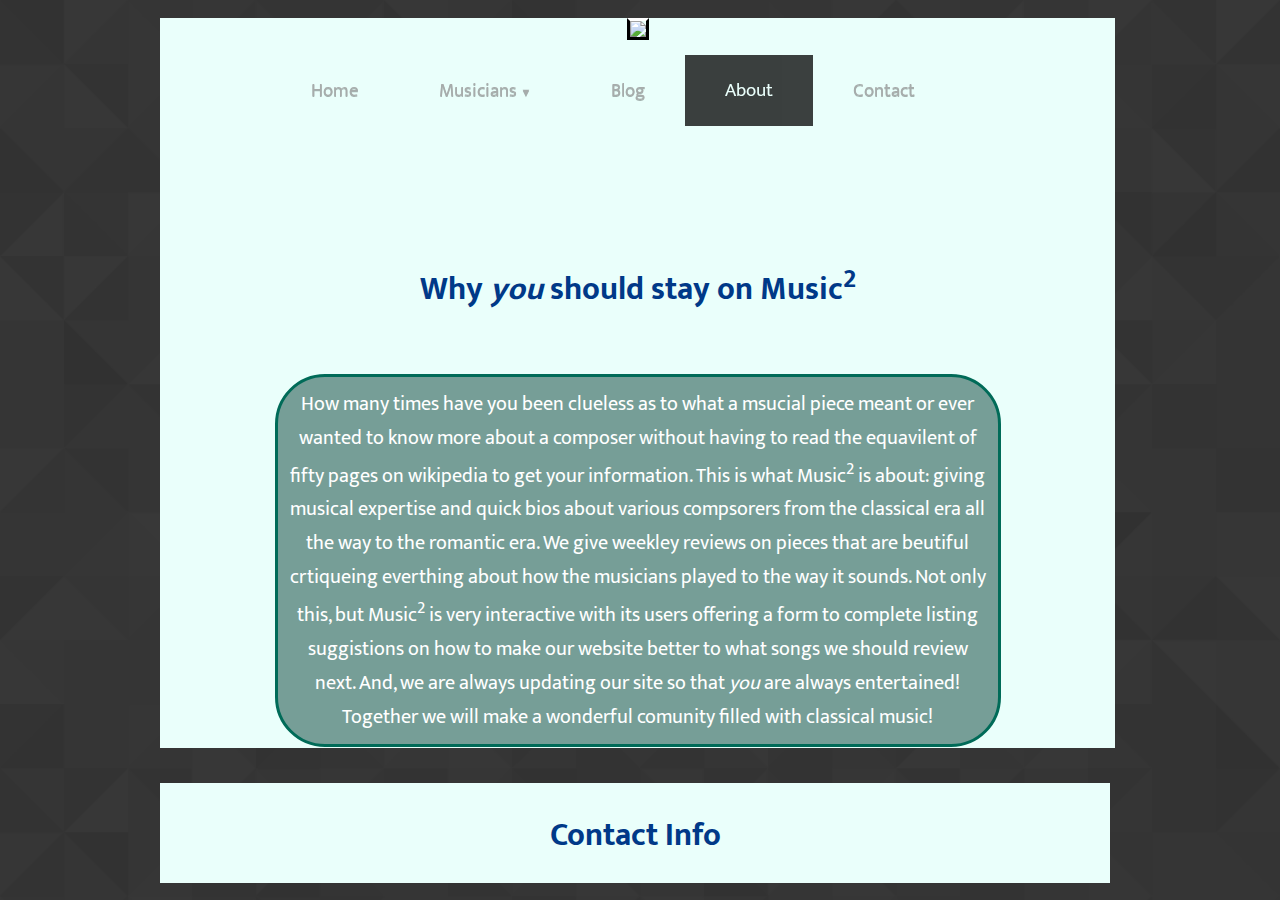
==== about.html @ ecceeefa "Homework 10" ====
<!DOCTYPE html>
<html>

<head>
  <meta charset="utf-8">
  <title>About Page</title>
  <link rel="stylesheet" href="index.css" type="text/css">
  <link rel="stylesheet" type="text/css" href="http://fonts.googleapis.com/css?family=Ek+Mukta">
</head>

<body>
  <div class="wrapper">
    <header>
      <center><img id="hiw" src="http://cdn.designrshub.com/wp-content/uploads/2012/02/03_piano_logo.png" width=150></center>
      <div class="menu-wrap">
        <nav class="menu">
          <ul class="clearfix">
            <li><a href="index.html">Home</a></li>
            <li>
              <a href="Musicians.html">Musicians <span class="arrow">&#9660;</span></a>

              <ul class="sub-menu">
                <li><a href="Musicians.html#Baroque">Baroque</a></li>
                <li><a href="Musicians.html#Classical">Classical</a></li>
                <li><a href="Musicians.html#Romantic">Romantic</a></li>

              </ul>
            </li>
            <li><a href="Blog.html">Blog</a></li>
            <li class="current-item"><a href="about.html">About</a></li>
            <li><a href="#footer">Contact</a></li>
          </ul>
        </nav>

      </div>
    </header>
    <section id="short">
      <br>
      
      <h1>Why <i>you</i> should stay on Music<sup>2</sup></h1>
      <br>
      <br>
      <p >How many times have you been clueless as to what a msucial piece meant or ever wanted to know more about a composer without having to read  the equavilent of fifty pages on wikipedia to get your information. This is what Music<sup>2</sup> is about: giving musical expertise and quick bios about various compsorers from the classical era all the way to the romantic era. We give weekley reviews on pieces that are beutiful crtiqueing everthing about how the musicians played to the way it sounds. Not only this, but Music<sup>2</sup> is very interactive with its users offering a form to complete listing suggistions on how to make our website better to what songs we should review next. And, we are always updating our site so that <i>you</i> are always entertained! Together we will make a wonderful comunity filled with classical music!  </p>
      
      <br>
      <br>
  
  <footer>
    <h2 id="contact">Contact Info</h2>
  </footer>
  </section>
  </div>
  
</body>

</html>
---- index.css ----
nav {
  color: rgb(255, 255, 255);
}

a:hover {
  color: blue;
  font-weight: normal;
}

nav {
  font-family: cursive;
  font-size: 30px;
  list-style-type: none;
}

nav li {
  float: left;
  display: block;
  margin: 5px;
}

h1 {
  text-align: center;
  color: black;
}

a {
  list-style-type: none;
}



nav {
  opacity: .75;
  font-family: cursive;
  font-size: 30px;
  color: black;
}

body {
  background:url(footer_lodyas.png);
  background-size: cover;
  background-repeat: repeat;
}

.Hello {
  color: white;
}

.why {
  text-align: left;
}

.h2 {
  text-align: center;
}

.wrapper {
  width: 960px;
  margin: 0 auto;
}

.header {
  float: left;
  background: white;
  margin: 10px 0 0 0;
  height: 200px;
  position: fixed;
  opacity: .75;
  width: 955.2px;
}

header {
  float: left;
  background: #EAFFFB;
  margin: 10px 0 0 0;
  height: 200px;
  width: 955.2px;
}

.main_content {
  float: left;
  background: white;
  margin: 120px 5px 10px 0;
  width: 620px;
  height: 630px;
}

section {
  float: left;
  background: #EAFFFB;
  width: 955.2px;
  height: 5230px;
  margin-bottom: 20px;
}

.sidebar {
  float: right;
  background: #EAFFFB;
  margin: 120px 5px 5px 6px;
  width: 324px;
  height: 630px;
}

footer {
  clear: both;
  float: left;
  background: #EAFFFB;
  width: 99.5%;
  height: 100px;
  margin-bottom: 10px;
  margin-top: 0px;
}

a,
u {
  text-decoration: none;
  color: rgb(120, 120, 120);
}

.search_form input {
  padding: 5px;
}

.sidebar-list {
  margin: 20px;
}

.sidebar-list li {
  list-style: none;
  margin: 10px 0 1px 10px;
  padding-bottom: 10px;
  border-bottom: 1px dotted black;
}

.sidebar-list li a {
  text-decoration: none;
  color: rgb(120, 120, 120);
  font-size: 30px;
}

.sidebar-list a:hover {
  color: blue;
  font-weight: 900;
}

.pianopic {
  width: 323px;
  height: 200px;
}

.music {
  float: none;
  width: 323px;
  margin: 0 0 0 150px;
  border-bottom-width: medium;
}

.music1 {
  margin: 0 6000px 0 0;
}

.Song {
  font-size: 30px;
  width: 620px;
  text-align: center;
}

.main_contentp3 {
  background: white;
  margin: 10px 5px 10px 0;
  width: 99.5%;
  height: 620px;
  overflow: scroll;
}

table {
  border-collapse: collapse;
}

table,
th,
td {
  border: 1px solid black;
}

tr:hover {
  background-color: rgb(192, 192, 192);
}

#home a {
  color: blue;
}

#Yello {
  width: 52%;
  margin: 0 auto;
}

.kl {
  text-align: center;
  width: 80%;
  margin: 0 auto;
}

.ms {
  float: none;
  float: right;
  margin: 0px 200px 0px 0px;
  width: .1px;
}

iframe {
  width: 300px;
  height: 170px;
}

.hi {
  border-bottom: 1px dotted black;
}

.clearfix:after {
  display: block;
  clear: both;
}
/*----- Menu Outline -----*/

.menu-wrap {
  width: 100%;
  box-shadow: 0px 1px 3px rgba(0, 0, 0, 0.2);
  background: black;
}

.menu {
  width: 80%;
  margin: 0px auto;
}

.menu li {
  margin: 0px;
  list-style: none;
  font-family: 'Ek Mukta';
}

.menu a {
  transition: all linear 0.15s;
  color: #919191;
}

.menu li:hover > a,
.menu .current-item > a {
  text-decoration: none;
  color:#EAFFFB ;
}

.menu .arrow {
  font-size: 11px;
  line-height: 0%;
}
/*----- Top Level -----*/

.menu > ul > li {
  float: left;
  display: block;
  position: relative;
  font-size: 19px;
}

.menu > ul > li > a {
  padding: 20px 40px;
  position: relative;
  bottom: 19px;
  right: 25px;
  display: inline-block;
  text-shadow: 0px 1px 0px rgba(0, 0, 0, 0.4);
}

.menu > ul > li:hover > a,
.menu > ul > .current-item > a {
  background: black;
}
/*----- Bottom Level -----*/

.menu li:hover .sub-menu {
  z-index: 1;
  opacity: 1;
}

.sub-menu {
  width: 77%;
  position: absolute;
  top: 40px;
  left: -25px;
  z-index: -1;
  opacity: 0;
  transition: opacity linear .35s;
  box-shadow: 0px 2px 3px rgba(0, 0, 0, 0.2);
  background: black;
}

.sub-menu li {
  display: block;
  font-size: 16px;
}

.sub-menu li a {
  padding: 10px 10px;
  display: block;
}

.sub-menu li a:hover,
.sub-menu .current-item a {
  background: black;
}

#hiw {
  border: 3px solid black;
  border-top: 3px solid white;
}

.hiww {
  border: black 10px solid;
  float: right;
}

p,
h1,
h2,
h3 {
  font-family: 'Ek Mukta';
}

article, section > p {
  background-color:rgb(118,158,151);
  border: 3px rgb(0,107,88) solid;
  width: 700px;
  padding: 10px;
  margin: 0 auto;
}

h3,
h2 {
  text-align: center;
}

article {
  width: 700px;
  margin: 0 auto;
}

table {
  text-align: center;
  width: 706px;
  margin: 0 auto;
}

h2 {
  font-size: 32px;
}

article > p, article > h3, section > p {
  font-size: px;
  color:white;
}

article{
  border-radius: 50px;
}
article > h3{
  font-size:25px;
}

 h1, h3, h2{
  color:#003988;
}
@media screen and (max-width: 300px) {
    body {
        width:100%;
    }
}

nav a:hover { cursor: progress; }

#e{
  width:80%;
  margin: 0 auto;
}

#short{
  float: left;
  background: #EAFFFB;
  width: 955.2px;
  height: 530px;
  margin-bottom: 20px;
}
section > p{
  font-size:20px;
   border-radius: 50px;
   text-align:center;
}

#j{
  float: left;
  background: #EAFFFB;
  width: 955.2px;
  height: 1430px;
  margin-bottom: 20px;
}

#sh{
  float: left;
  background: #EAFFFB;
  width: 955.2px;
  height: 530px;
  margin-bottom: 20px;
}
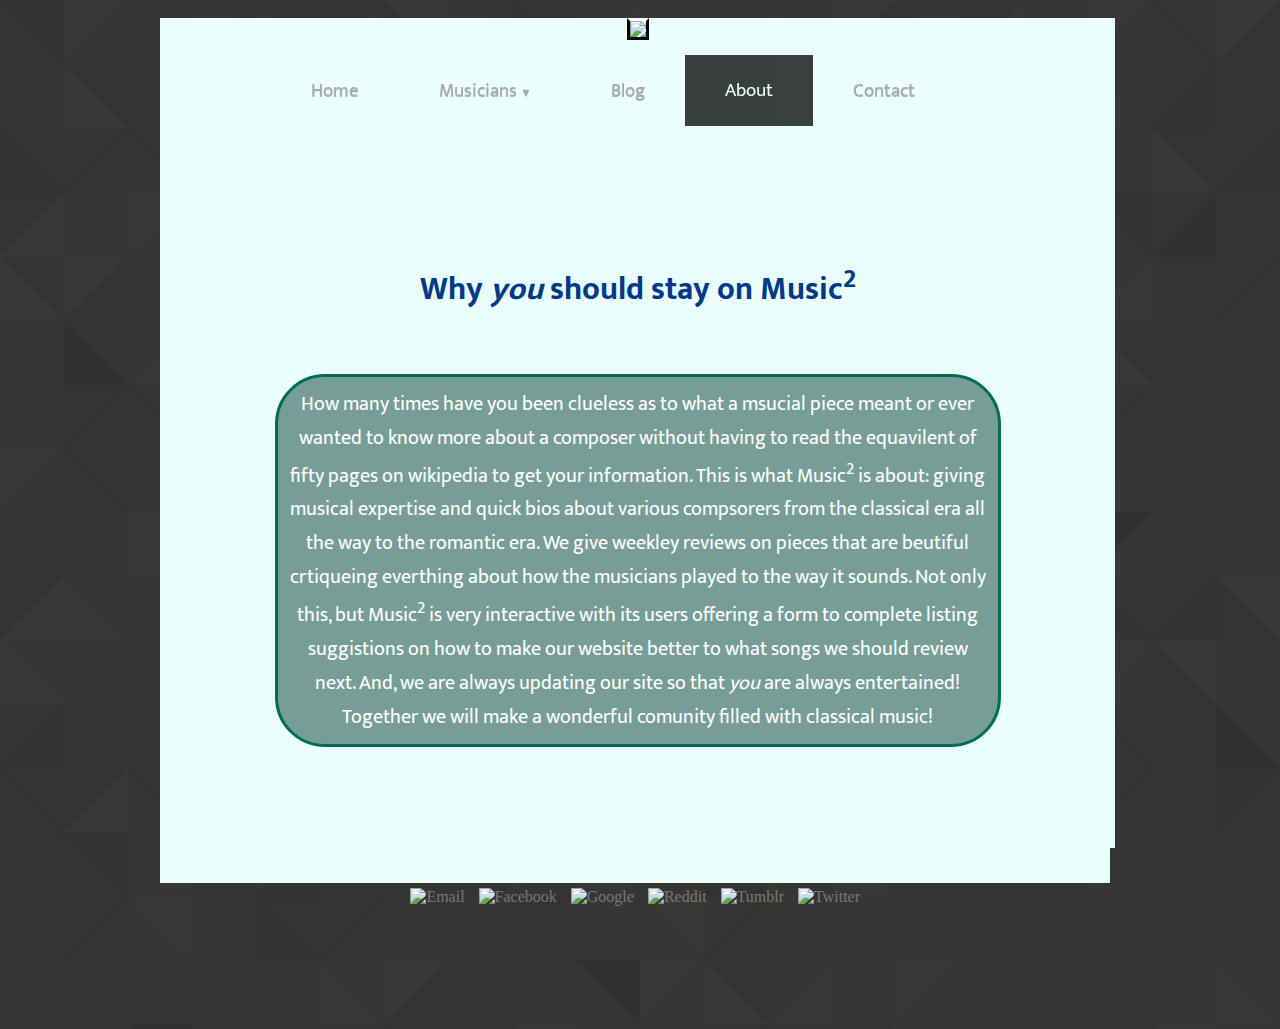
==== commit 718275dd: "homework 11" ====
--- a/about.html
+++ b/about.html
@@ -1,56 +1,121 @@
 <!DOCTYPE html>
 <html>
-
 <head>
   <meta charset="utf-8">
+
   <title>About Page</title>
-  <link rel="stylesheet" href="index.css" type="text/css">
-  <link rel="stylesheet" type="text/css" href="http://fonts.googleapis.com/css?family=Ek+Mukta">
+  <link href="index.css" rel="stylesheet" type="text/css">
+  <link href="http://fonts.googleapis.com/css?family=Ek+Mukta" rel="stylesheet"
+  type="text/css">
 </head>
 
 <body>
   <div class="wrapper">
     <header>
-      <center><img id="hiw" src="http://cdn.designrshub.com/wp-content/uploads/2012/02/03_piano_logo.png" width=150></center>
+      <img id="hiw" src=
+      "http://cdn.designrshub.com/wp-content/uploads/2012/02/03_piano_logo.png"
+      width="150"><br>
+
+
       <div class="menu-wrap">
         <nav class="menu">
           <ul class="clearfix">
-            <li><a href="index.html">Home</a></li>
             <li>
-              <a href="Musicians.html">Musicians <span class="arrow">&#9660;</span></a>
+              <a href="index.html">Home</a>
+            </li>
+
+
+            <li>
+              <a href="Musicians.html">Musicians <span class=
+              "arrow">&#9660;</span></a>
 
               <ul class="sub-menu">
-                <li><a href="Musicians.html#Baroque">Baroque</a></li>
-                <li><a href="Musicians.html#Classical">Classical</a></li>
-                <li><a href="Musicians.html#Romantic">Romantic</a></li>
+                <li>
+                  <a href="Musicians.html#Baroque">Baroque</a>
+                </li>
 
+
+                <li>
+                  <a href="Musicians.html#Classical">Classical</a>
+                </li>
+
+
+                <li>
+                  <a href="Musicians.html#Romantic">Romantic</a>
+                </li>
               </ul>
             </li>
-            <li><a href="Blog.html">Blog</a></li>
-            <li class="current-item"><a href="about.html">About</a></li>
-            <li><a href="#footer">Contact</a></li>
+
+
+            <li>
+              <a href="Blog.html">Blog</a>
+            </li>
+
+
+            <li class="current-item">
+              <a href="about.html">About</a>
+            </li>
+
+
+            <li>
+              <a href="form.html">Contact</a>
+            </li>
           </ul>
         </nav>
-
       </div>
     </header>
+
+
     <section id="short">
       <br>
-      
+
+
       <h1>Why <i>you</i> should stay on Music<sup>2</sup></h1>
       <br>
       <br>
-      <p >How many times have you been clueless as to what a msucial piece meant or ever wanted to know more about a composer without having to read  the equavilent of fifty pages on wikipedia to get your information. This is what Music<sup>2</sup> is about: giving musical expertise and quick bios about various compsorers from the classical era all the way to the romantic era. We give weekley reviews on pieces that are beutiful crtiqueing everthing about how the musicians played to the way it sounds. Not only this, but Music<sup>2</sup> is very interactive with its users offering a form to complete listing suggistions on how to make our website better to what songs we should review next. And, we are always updating our site so that <i>you</i> are always entertained! Together we will make a wonderful comunity filled with classical music!  </p>
-      
+
+
+      <p>How many times have you been clueless as to what a msucial piece meant
+      or ever wanted to know more about a composer without having to read the
+      equavilent of fifty pages on wikipedia to get your information. This is
+      what Music<sup>2</sup> is about: giving musical expertise and quick bios
+      about various compsorers from the classical era all the way to the
+      romantic era. We give weekley reviews on pieces that are beutiful
+      crtiqueing everthing about how the musicians played to the way it sounds.
+      Not only this, but Music<sup>2</sup> is very interactive with its users
+      offering a form to complete listing suggistions on how to make our
+      website better to what songs we should review next. And, we are always
+      updating our site so that <i>you</i> are always entertained! Together we
+      will make a wonderful comunity filled with classical music!</p>
       <br>
       <br>
-  
-  <footer>
-    <h2 id="contact">Contact Info</h2>
-  </footer>
-  </section>
+
+
+      <footer>
+        <div class="share-buttons">
+          <!-- Email -->
+          <a href=""><img alt="Email" src=
+          "https://simplesharebuttons.com/images/somacro/email.png"></a> 
+          <!-- Facebook -->
+           <a href="http://www.facebook.com" target="_blank"><img alt=
+          "Facebook" src=
+          "https://simplesharebuttons.com/images/somacro/facebook.png"></a> 
+          <!-- Google+ -->
+           <a href="https://plus.google.com" target="_blank"><img alt="Google"
+          src="https://simplesharebuttons.com/images/somacro/google.png"></a> 
+          <!-- Reddit -->
+           <a href="http://reddit.com" target="_blank"><img alt="Reddit" src=
+          "https://simplesharebuttons.com/images/somacro/reddit.png"></a> 
+          <!-- Tumblr-->
+           <a href="http://www.tumblr.com" target="_blank"><img alt="Tumblr"
+          src="https://simplesharebuttons.com/images/somacro/tumblr.png"></a> 
+          <!-- Twitter -->
+           <a href="https://twitter.com" target="_blank"><img alt="Twitter"
+          src="https://simplesharebuttons.com/images/somacro/twitter.png"></a>
+        </div>
+        <br>
+      </footer>
+    </section>
   </div>
-  
 </body>
-
 </html>--- a/index.css
+++ b/index.css
@@ -1,416 +1,455 @@
 nav {
-  color: rgb(255, 255, 255);
+  color:#fff
 }
 
 a:hover {
-  color: blue;
-  font-weight: normal;
+  color:blue;
+  font-weight:400
 }
 
 nav {
-  font-family: cursive;
-  font-size: 30px;
-  list-style-type: none;
+  font-family:cursive;
+  font-size:30px;
+  list-style-type:none
 }
 
 nav li {
-  float: left;
-  display: block;
-  margin: 5px;
+  float:left;
+  display:block;
+  margin:5px
 }
 
 h1 {
-  text-align: center;
-  color: black;
+  text-align:center;
+  color:#000
 }
 
 a {
-  list-style-type: none;
-}
-
-
+  list-style-type:none
+}
 
 nav {
-  opacity: .75;
-  font-family: cursive;
-  font-size: 30px;
-  color: black;
+  opacity:.75;
+  font-family:cursive;
+  font-size:30px;
+  color:#000
 }
 
 body {
   background:url(footer_lodyas.png);
-  background-size: cover;
-  background-repeat: repeat;
+  background-size:cover;
+  background-repeat:repeat
 }
 
 .Hello {
-  color: white;
+  color:#fff
 }
 
 .why {
-  text-align: left;
+  text-align:left
 }
 
 .h2 {
-  text-align: center;
+  text-align:center
 }
 
 .wrapper {
-  width: 960px;
-  margin: 0 auto;
+  width:960px;
+  margin:0 auto
 }
 
 .header {
-  float: left;
-  background: white;
-  margin: 10px 0 0 0;
-  height: 200px;
-  position: fixed;
-  opacity: .75;
-  width: 955.2px;
+  float:left;
+  background:#fff;
+  margin:10px 0 0;
+  height:200px;
+  position:fixed;
+  opacity:.75;
+  width:955.2px
 }
 
 header {
-  float: left;
-  background: #EAFFFB;
-  margin: 10px 0 0 0;
-  height: 200px;
-  width: 955.2px;
+  float:left;
+  background:#EAFFFB;
+  margin:10px 0 0;
+  height:200px;
+  width:955.2px
 }
 
 .main_content {
-  float: left;
-  background: white;
-  margin: 120px 5px 10px 0;
-  width: 620px;
-  height: 630px;
+  float:left;
+  background:#fff;
+  margin:120px 5px 10px 0;
+  width:620px;
+  height:630px
 }
 
 section {
-  float: left;
-  background: #EAFFFB;
-  width: 955.2px;
-  height: 5230px;
-  margin-bottom: 20px;
+  float:left;
+  background:#EAFFFB;
+  width:955.2px;
+  height:5230px;
+  margin-bottom:20px
 }
 
 .sidebar {
-  float: right;
-  background: #EAFFFB;
-  margin: 120px 5px 5px 6px;
-  width: 324px;
-  height: 630px;
+  float:right;
+  background:#EAFFFB;
+  margin:120px 5px 5px 6px;
+  width:324px;
+  height:630px
 }
 
 footer {
-  clear: both;
-  float: left;
-  background: #EAFFFB;
-  width: 99.5%;
-  height: 100px;
-  margin-bottom: 10px;
-  margin-top: 0px;
-}
-
-a,
-u {
-  text-decoration: none;
-  color: rgb(120, 120, 120);
+  clear:both;
+  float:left;
+  background:#EAFFFB;
+  width:99.5%;
+  height:100px;
+  margin-bottom:10px;
+  margin-top:0
+}
+
+a,u {
+  text-decoration:none;
+  color:#787878
 }
 
 .search_form input {
-  padding: 5px;
+  padding:5px
 }
 
 .sidebar-list {
-  margin: 20px;
+  margin:20px
 }
 
 .sidebar-list li {
-  list-style: none;
-  margin: 10px 0 1px 10px;
-  padding-bottom: 10px;
-  border-bottom: 1px dotted black;
+  list-style:none;
+  margin:10px 0 1px 10px;
+  padding-bottom:10px;
+  border-bottom:1px dotted #000
 }
 
 .sidebar-list li a {
-  text-decoration: none;
-  color: rgb(120, 120, 120);
-  font-size: 30px;
+  text-decoration:none;
+  color:#787878;
+  font-size:30px
 }
 
 .sidebar-list a:hover {
-  color: blue;
-  font-weight: 900;
+  color:blue;
+  font-weight:900
 }
 
 .pianopic {
-  width: 323px;
-  height: 200px;
+  width:323px;
+  height:200px
 }
 
 .music {
-  float: none;
-  width: 323px;
-  margin: 0 0 0 150px;
-  border-bottom-width: medium;
+  float:none;
+  width:323px;
+  margin:0 0 0 150px;
+  border-bottom-width:medium
 }
 
 .music1 {
-  margin: 0 6000px 0 0;
+  margin:0 6000px 0 0
 }
 
 .Song {
-  font-size: 30px;
-  width: 620px;
-  text-align: center;
+  font-size:30px;
+  width:620px;
+  text-align:center
 }
 
 .main_contentp3 {
-  background: white;
-  margin: 10px 5px 10px 0;
-  width: 99.5%;
-  height: 620px;
-  overflow: scroll;
+  background:#fff;
+  margin:10px 5px 10px 0;
+  width:99.5%;
+  height:620px;
+  overflow:scroll
 }
 
 table {
-  border-collapse: collapse;
-}
-
-table,
-th,
-td {
-  border: 1px solid black;
+  border-collapse:collapse
+}
+
+table,th,td {
+  border:1px solid #000
 }
 
 tr:hover {
-  background-color: rgb(192, 192, 192);
+  background-color:silver
 }
 
 #home a {
-  color: blue;
+  color:blue
 }
 
 #Yello {
-  width: 52%;
-  margin: 0 auto;
+  width:52%;
+  margin:0 auto
 }
 
 .kl {
-  text-align: center;
-  width: 80%;
-  margin: 0 auto;
+  text-align:center;
+  width:80%;
+  margin:0 auto
 }
 
 .ms {
-  float: none;
-  float: right;
-  margin: 0px 200px 0px 0px;
-  width: .1px;
+  float:none;
+  float:right;
+  margin:0 200px 0 0;
+  width:.1px
 }
 
 iframe {
-  width: 300px;
-  height: 170px;
+  width:300px;
+  height:170px
 }
 
 .hi {
-  border-bottom: 1px dotted black;
+  border-bottom:1px dotted #000
 }
 
 .clearfix:after {
-  display: block;
-  clear: both;
-}
+  display:block;
+  clear:both
+}
+
 /*----- Menu Outline -----*/
-
 .menu-wrap {
-  width: 100%;
-  box-shadow: 0px 1px 3px rgba(0, 0, 0, 0.2);
-  background: black;
+  width:100%;
+  box-shadow:0 1px 3px rgba(0,0,0,0.2);
+  background:#000
 }
 
 .menu {
-  width: 80%;
-  margin: 0px auto;
+  width:80%;
+  margin:0 auto
 }
 
 .menu li {
-  margin: 0px;
-  list-style: none;
-  font-family: 'Ek Mukta';
+  margin:0;
+  list-style:none;
+  font-family:'Ek Mukta'
 }
 
 .menu a {
-  transition: all linear 0.15s;
-  color: #919191;
-}
-
-.menu li:hover > a,
-.menu .current-item > a {
-  text-decoration: none;
-  color:#EAFFFB ;
+  transition:all linear .15s;
+  color:#919191
+}
+
+.menu li:hover > a,.menu .current-item > a {
+  text-decoration:none;
+  color:#EAFFFB
 }
 
 .menu .arrow {
-  font-size: 11px;
-  line-height: 0%;
-}
+  font-size:11px;
+  line-height:0
+}
+
 /*----- Top Level -----*/
-
 .menu > ul > li {
-  float: left;
-  display: block;
-  position: relative;
-  font-size: 19px;
+  float:left;
+  display:block;
+  position:relative;
+  font-size:19px
 }
 
 .menu > ul > li > a {
-  padding: 20px 40px;
-  position: relative;
-  bottom: 19px;
-  right: 25px;
-  display: inline-block;
-  text-shadow: 0px 1px 0px rgba(0, 0, 0, 0.4);
-}
-
-.menu > ul > li:hover > a,
-.menu > ul > .current-item > a {
-  background: black;
-}
+  padding:20px 40px;
+  position:relative;
+  bottom:19px;
+  right:25px;
+  display:inline-block;
+  text-shadow:0 1px 0 rgba(0,0,0,0.4)
+}
+
+.menu > ul > li:hover > a,.menu > ul > .current-item > a {
+  background:#000
+}
+
 /*----- Bottom Level -----*/
-
 .menu li:hover .sub-menu {
-  z-index: 1;
-  opacity: 1;
+  z-index:1;
+  opacity:1
 }
 
 .sub-menu {
-  width: 77%;
-  position: absolute;
-  top: 40px;
-  left: -25px;
-  z-index: -1;
-  opacity: 0;
-  transition: opacity linear .35s;
-  box-shadow: 0px 2px 3px rgba(0, 0, 0, 0.2);
-  background: black;
+  width:77%;
+  position:absolute;
+  top:40px;
+  left:-25px;
+  z-index:-1;
+  opacity:0;
+  transition:opacity linear .35s;
+  box-shadow:0 2px 3px rgba(0,0,0,0.2);
+  background:#000
 }
 
 .sub-menu li {
-  display: block;
-  font-size: 16px;
+  display:block;
+  font-size:16px
 }
 
 .sub-menu li a {
-  padding: 10px 10px;
-  display: block;
-}
-
-.sub-menu li a:hover,
-.sub-menu .current-item a {
-  background: black;
+  padding:10px;
+  display:block
+}
+
+.sub-menu li a:hover,.sub-menu .current-item a {
+  background:#000
 }
 
 #hiw {
-  border: 3px solid black;
-  border-top: 3px solid white;
+  border:3px solid #000;
+  border-top:3px solid #fff
 }
 
 .hiww {
-  border: black 10px solid;
-  float: right;
-}
-
-p,
-h1,
-h2,
-h3 {
-  font-family: 'Ek Mukta';
-}
-
-article, section > p {
-  background-color:rgb(118,158,151);
-  border: 3px rgb(0,107,88) solid;
-  width: 700px;
-  padding: 10px;
-  margin: 0 auto;
-}
-
-h3,
+  border:#000 10px solid;
+  float:right
+}
+
+p,h1,h2,h3,i {
+  font-family:'Ek Mukta'
+}
+
+article,section > p {
+  background-color:#769e97;
+  border:3px #006b58 solid;
+  width:700px;
+  padding:10px;
+  margin:0 auto
+}
+
+h3,h2 {
+  text-align:center
+}
+
+article {
+  width:700px;
+  margin:0 auto
+}
+
+table {
+  text-align:center;
+  width:706px;
+  margin:0 auto
+}
+
 h2 {
-  text-align: center;
+  font-size:32px
+}
+
+article > p,article > h3,section > p {
+  font-size:17px;
+  color:#fff
 }
 
 article {
-  width: 700px;
-  margin: 0 auto;
-}
-
-table {
-  text-align: center;
-  width: 706px;
-  margin: 0 auto;
-}
-
-h2 {
-  font-size: 32px;
-}
-
-article > p, article > h3, section > p {
-  font-size: px;
-  color:white;
-}
-
-article{
-  border-radius: 50px;
-}
-article > h3{
+  border-radius:50px
+}
+
+article > h3 {
+  font-size:25px
+}
+
+h1,h3,h2 {
+  color:#003988
+}
+
+@media screen and (max-width: 300px) {
+section {
+  width:100%
+}
+}
+
+nav a:hover {
+  cursor:progress
+}
+
+#e {
+  width:80%;
+  margin:0 auto
+}
+
+#short {
+  float:left;
+  background:#EAFFFB;
+  width:955.2px;
+  height:630px;
+  margin-bottom:20px
+}
+
+section > p {
+  font-size:20px;
+  border-radius:50px;
+  text-align:center
+}
+
+#j {
+  float:left;
+  background:#EAFFFB;
+  width:955.2px;
+  height:1430px;
+  margin-bottom:20px
+}
+
+#sh {
+  float:left;
+  background:#EAFFFB;
+  width:955.2px;
+  height:530px;
+  margin-bottom:20px
+}
+
+#hel {
   font-size:25px;
-}
-
- h1, h3, h2{
   color:#003988;
-}
-@media screen and (max-width: 300px) {
-    body {
-        width:100%;
-    }
-}
-
-nav a:hover { cursor: progress; }
-
-#e{
-  width:80%;
-  margin: 0 auto;
-}
-
-#short{
-  float: left;
-  background: #EAFFFB;
-  width: 955.2px;
-  height: 530px;
-  margin-bottom: 20px;
-}
-section > p{
-  font-size:20px;
-   border-radius: 50px;
-   text-align:center;
-}
-
-#j{
-  float: left;
-  background: #EAFFFB;
-  width: 955.2px;
-  height: 1430px;
-  margin-bottom: 20px;
-}
-
-#sh{
-  float: left;
-  background: #EAFFFB;
-  width: 955.2px;
-  height: 530px;
-  margin-bottom: 20px;
+  margin:0 0 0 100px
+}
+
+#blog-post {
+  font-size:16px;
+  color:#fff
+}
+
+.share-buttons img {
+  width:35px;
+  padding:5px;
+  margin:100px 0;
+  display:inline
+}
+
+#yolo {
+  display:block
+}
+
+#he {
+  font-size:35px
+}
+
+#ka {
+  float:left;
+  background:#EAFFFB;
+  width:955.2px;
+  height:980px;
+  margin-bottom:20px
+}
+
+#a {
+  font-size:20px
+}
+
+#im {
+  font-size:15px;
+}
+
+*{
+  text-align:center;
 }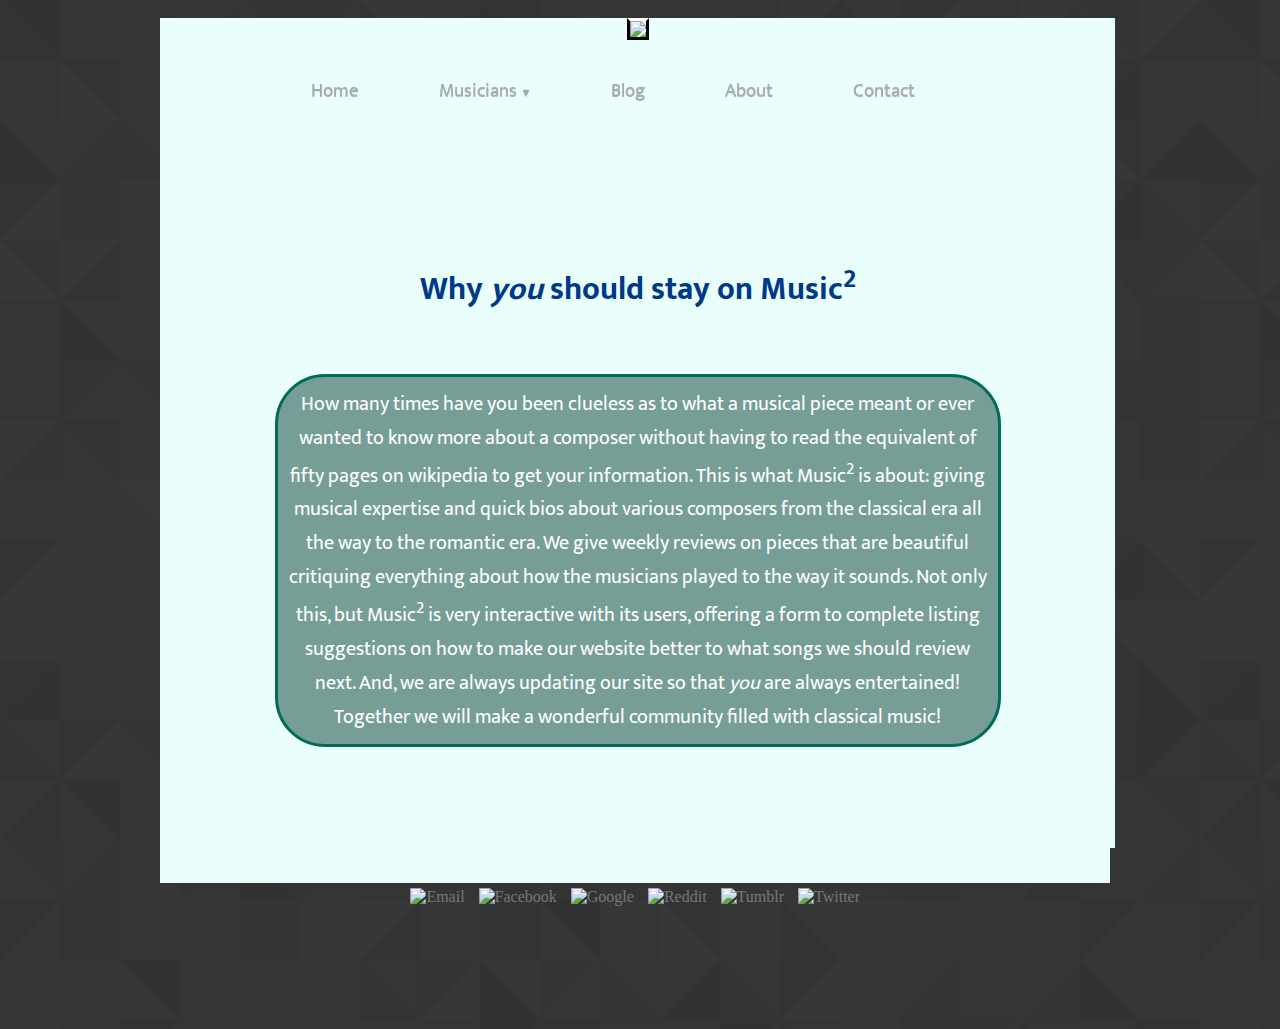
==== commit 631a3805: "hello" ====
--- a/about.html
+++ b/about.html
@@ -3,10 +3,13 @@
 <head>
   <meta charset="utf-8">
 
-  <title>About Page</title>
-  <link href="index.css" rel="stylesheet" type="text/css">
+  <title>Music - About Page</title>
+  <link href="css-sheets/index.css" rel="stylesheet" type="text/css">
   <link href="http://fonts.googleapis.com/css?family=Ek+Mukta" rel="stylesheet"
   type="text/css">
+   <link href=
+  "http://coolchaser-static.coolchaser.com/images/themes/t/12315-i19.tinypic.com-71vonkj.gif"
+  rel="icon" sizes="16x16" type="image/gif">
 </head>
 
 <body>
@@ -26,40 +29,40 @@
 
 
             <li>
-              <a href="Musicians.html">Musicians <span class=
-              "arrow">&#9660;</span></a>
-
-              <ul class="sub-menu">
-                <li>
-                  <a href="Musicians.html#Baroque">Baroque</a>
-                </li>
-
-
-                <li>
-                  <a href="Musicians.html#Classical">Classical</a>
-                </li>
-
-
-                <li>
-                  <a href="Musicians.html#Romantic">Romantic</a>
-                </li>
-              </ul>
-            </li>
-
-
-            <li>
-              <a href="Blog.html">Blog</a>
-            </li>
-
-
-            <li class="current-item">
-              <a href="about.html">About</a>
-            </li>
-
-
-            <li>
-              <a href="form.html">Contact</a>
-            </li>
+                <a href="musicians.html">Musicians <span class=
+                "arrow">&#9660;</span></a>
+  
+                <ul class="sub-menu">
+                  <li>
+                    <a href="musicians.html#Baroque">Baroque</a>
+                  </li>
+  
+  
+                  <li>
+                    <a href="musicians.html#Classical">Classical</a>
+                  </li>
+  
+  
+                  <li>
+                    <a href="musicians.html#Romantic">Romantic</a>
+                  </li>
+                </ul>
+              </li>
+  
+  
+              <li>
+                <a href="blog.html">Blog</a>
+              </li>
+  
+  
+              <li>
+                <a href="about.html">About</a>
+              </li>
+  
+  
+              <li>
+                <a href="contact.html">Contact</a>
+              </li>
           </ul>
         </nav>
       </div>
@@ -75,18 +78,7 @@
       <br>
 
 
-      <p>How many times have you been clueless as to what a msucial piece meant
-      or ever wanted to know more about a composer without having to read the
-      equavilent of fifty pages on wikipedia to get your information. This is
-      what Music<sup>2</sup> is about: giving musical expertise and quick bios
-      about various compsorers from the classical era all the way to the
-      romantic era. We give weekley reviews on pieces that are beutiful
-      crtiqueing everthing about how the musicians played to the way it sounds.
-      Not only this, but Music<sup>2</sup> is very interactive with its users
-      offering a form to complete listing suggistions on how to make our
-      website better to what songs we should review next. And, we are always
-      updating our site so that <i>you</i> are always entertained! Together we
-      will make a wonderful comunity filled with classical music!</p>
+      <p>How many times have you been clueless as to what a musical piece meant or ever wanted to know more about a composer without having to read the equivalent of fifty pages on wikipedia to get your information. This is what Music<sup>2</sup> is about: giving musical expertise and quick bios about various composers from the classical era all the way to the romantic era. We give weekly reviews on pieces that are beautiful critiquing everything about how the musicians played to the way it sounds. Not only this, but Music<sup>2</sup> is very interactive with its users, offering a form to complete listing suggestions on how to make our website better to what songs we should review next. And, we are always updating our site so that <i>you</i> are always entertained! Together we will make a wonderful community filled with classical music!</p>
       <br>
       <br>
 
--- a/css-sheets/index.css
+++ b/css-sheets/index.css
@@ -0,0 +1,484 @@
+nav {
+  color:#fff
+}
+
+a:hover {
+  color:blue;
+  font-weight:400
+}
+
+nav {
+  font-family:cursive;
+  font-size:30px;
+  list-style-type:none
+}
+
+nav li {
+  float:left;
+  display:block;
+  margin:5px
+}
+
+h1 {
+  text-align:center;
+  color:#000
+}
+
+a {
+  list-style-type:none
+}
+
+nav {
+  opacity:.75;
+  font-family:cursive;
+  font-size:30px;
+  color:#000
+}
+
+body {
+  background:url(../images/footer_lodyas.png);
+  
+  background-repeat:repeat;
+}
+
+.Hello {
+  color:#fff
+}
+
+.why {
+  text-align:left
+}
+
+.h2 {
+  text-align:center
+}
+
+.wrapper {
+  width:960px;
+  margin:0 auto
+}
+
+.header {
+  float:left;
+  background:#fff;
+  margin:10px 0 0;
+  height:200px;
+  position:fixed;
+  opacity:.75;
+  width:955.2px
+}
+
+header {
+  float:left;
+  background:#EAFFFB;
+  margin:10px 0 0;
+  height:200px;
+  width:955.2px
+}
+
+.main_content {
+  float:left;
+  background:#fff;
+  margin:120px 5px 10px 0;
+  width:620px;
+  height:630px
+}
+
+section {
+  float:left;
+  background:#EAFFFB;
+  width:955.2px;
+  height: 8230px;
+  margin-bottom:0px
+}
+
+.sidebar {
+  float:right;
+  background:#EAFFFB;
+  margin:120px 5px 5px 6px;
+  width:324px;
+  height:630px
+}
+
+footer {
+  clear:both;
+  float:left;
+  background:#EAFFFB;
+  width:99.5%;
+  height:100px;
+  margin-bottom:10px;
+  margin-top:0
+}
+
+a,u {
+  text-decoration:none;
+  color:#787878
+}
+
+.search_form input {
+  padding:5px
+}
+
+.sidebar-list {
+  margin:20px
+}
+
+.sidebar-list li {
+  list-style:none;
+  margin:10px 0 1px 10px;
+  padding-bottom:10px;
+  border-bottom:1px dotted #000
+}
+
+.sidebar-list li a {
+  text-decoration:none;
+  color:#787878;
+  font-size:30px
+}
+
+.sidebar-list a:hover {
+  color:blue;
+  font-weight:900
+}
+
+.pianopic {
+  width:323px;
+  height:200px
+}
+
+.music {
+  float:none;
+  width:323px;
+  margin:0 0 0 150px;
+  border-bottom-width:medium
+}
+
+.music1 {
+  margin:0 6000px 0 0
+}
+
+.Song {
+  font-size:30px;
+  width:620px;
+  text-align:center
+}
+
+.main_contentp3 {
+  background:#fff;
+  margin:10px 5px 10px 0;
+  width:99.5%;
+  height:620px;
+  overflow:scroll
+}
+
+table {
+  border-collapse:collapse
+}
+
+table,th,td {
+  border:1px solid #000
+}
+
+tr:hover {
+  background-color:silver
+}
+
+#home a {
+  color:blue
+}
+
+#Yello {
+  width:52%;
+  margin:0 auto
+}
+
+.kl {
+  text-align:center;
+  width:80%;
+  margin:0 auto
+}
+
+.ms {
+  float:none;
+  float:right;
+  margin:0 200px 0 0;
+  width:.1px
+}
+
+iframe {
+  width:300px;
+  height:170px
+}
+
+.hi {
+  border-bottom:1px dotted #000
+}
+
+.clearfix:after {
+  display:block;
+  clear:both
+}
+
+/*----- Menu Outline -----*/
+.menu-wrap {
+  width:100%;
+  box-shadow:0 1px 3px rgba(0,0,0,0.2);
+  background:#000
+}
+
+.menu {
+  width:80%;
+  margin:0 auto
+  
+}
+
+
+
+.menu li {
+  margin:0;
+  list-style:none;
+  font-family:'Ek Mukta'
+}
+
+.menu a {
+  transition:all linear .15s;
+  color:#919191
+}
+
+.menu li:hover > a,.menu .current-item > a {
+  text-decoration:none;
+  color:#EAFFFB
+}
+
+.menu .arrow {
+  font-size:11px;
+  line-height:0
+}
+
+/*----- Top Level -----*/
+.menu > ul > li {
+  float:left;
+  display:block;
+  position:relative;
+  font-size:19px
+  
+}
+
+.menu > ul > li > a {
+  padding:20px 40px;
+  position:relative;
+  bottom:19px;
+  right:25px;
+  display:inline-block;
+  text-shadow:0 1px 0 rgba(0,0,0,0.4)
+}
+
+.menu > ul > li:hover > a,.menu > ul > .current-item > a {
+  background:#000
+}
+
+/*----- Bottom Level -----*/
+.menu li:hover .sub-menu {
+  z-index:1;
+  opacity:1
+}
+
+.sub-menu {
+  width:77%;
+  position:absolute;
+  top:40px;
+  left:-25px;
+  z-index:-1;
+  opacity:0;
+  transition:opacity linear .35s;
+  box-shadow:0 2px 3px rgba(0,0,0,0.2);
+  background:#000
+}
+
+.sub-menu li {
+  display:block;
+  font-size:16px
+}
+
+.sub-menu li a {
+  padding:10px;
+  display:block
+}
+
+.sub-menu li a:hover,.sub-menu .current-item a {
+  background:#000
+}
+
+#hiw {
+  border:3px solid #000;
+  border-top:3px solid #fff
+}
+
+.hiww {
+  border:#000 10px solid;
+  float:right
+}
+
+p,h1,h2,h3,i {
+  font-family:'Ek Mukta'
+}
+
+article, section > p {
+  background-color:#769e97;
+  border:3px #006b58 solid;
+  width:700px;
+  padding:10px;
+  margin:0 auto;
+}
+
+h3,h2 {
+  text-align:center
+}
+
+article {
+  width:700px;
+  margin:0 auto
+}
+
+table {
+  text-align:center;
+  width:706px;
+  margin:0 auto
+}
+
+h2 {
+  font-size:32px
+}
+
+article > p,article > h3,section > p {
+  font-size:17px;
+  color:#fff
+}
+
+article {
+  border-radius:50px
+}
+
+article > h3 {
+  font-size:25px
+}
+
+h1,h3,h2 {
+  color:#003988
+}
+
+@media screen and (max-width: 780px) {
+  section, nav, footer, header{
+    width: 100%;
+    
+    
+  }
+}
+
+
+nav a:hover {
+  cursor: url(images/http://images.clipartpanda.com/music-note-transparent-background-RTAR6agTL.png), auto;
+}
+
+#e {
+  width:80%;
+  margin:0 auto
+}
+
+#short {
+  float:left;
+  background:#EAFFFB;
+  width:955.2px;
+  height:630px;
+  margin-bottom:20px
+}
+
+section > p {
+  font-size:20px;
+  border-radius:50px;
+  text-align:center;
+}
+
+#j {
+  float:left;
+  background:#EAFFFB;
+  width:955.2px;
+  height: 1370px;
+  margin-bottom:20px
+}
+
+#sh {
+  float:left;
+  background:#EAFFFB;
+  width:955.2px;
+  height:480px;
+  margin-bottom:20px
+}
+
+
+#blog-post {
+  font-size:16px;
+  color:#fff
+}
+
+.share-buttons img {
+  width:35px;
+  padding:5px;
+  margin:100px 0;
+  display:inline
+}
+
+#he {
+  font-size:35px
+}
+
+#ka {
+  float:left;
+  background:#EAFFFB;
+  width:955.2px;
+  height:1080px;
+  margin-bottom:20px
+}
+
+#a {
+  font-size:20px
+}
+
+#im {
+  font-size:15px;
+}
+
+*{
+  text-align:center;
+}
+
+div > iframe {
+  background-color:#769e97;
+  border:3px #006b58 solid;
+  padding:10px;
+  margin:0 auto;
+  border-radius:50px;
+}
+
+#hel {
+  font-size:25px;
+  color:#003988
+}
+
+#im{
+  line-height:20px;
+  font-size: 18px;
+}
+
+#a{
+  font-size:25px;
+}
+
+p{
+  clear:left;
+}
+
+h3 > span{
+  color: red;
+}
+
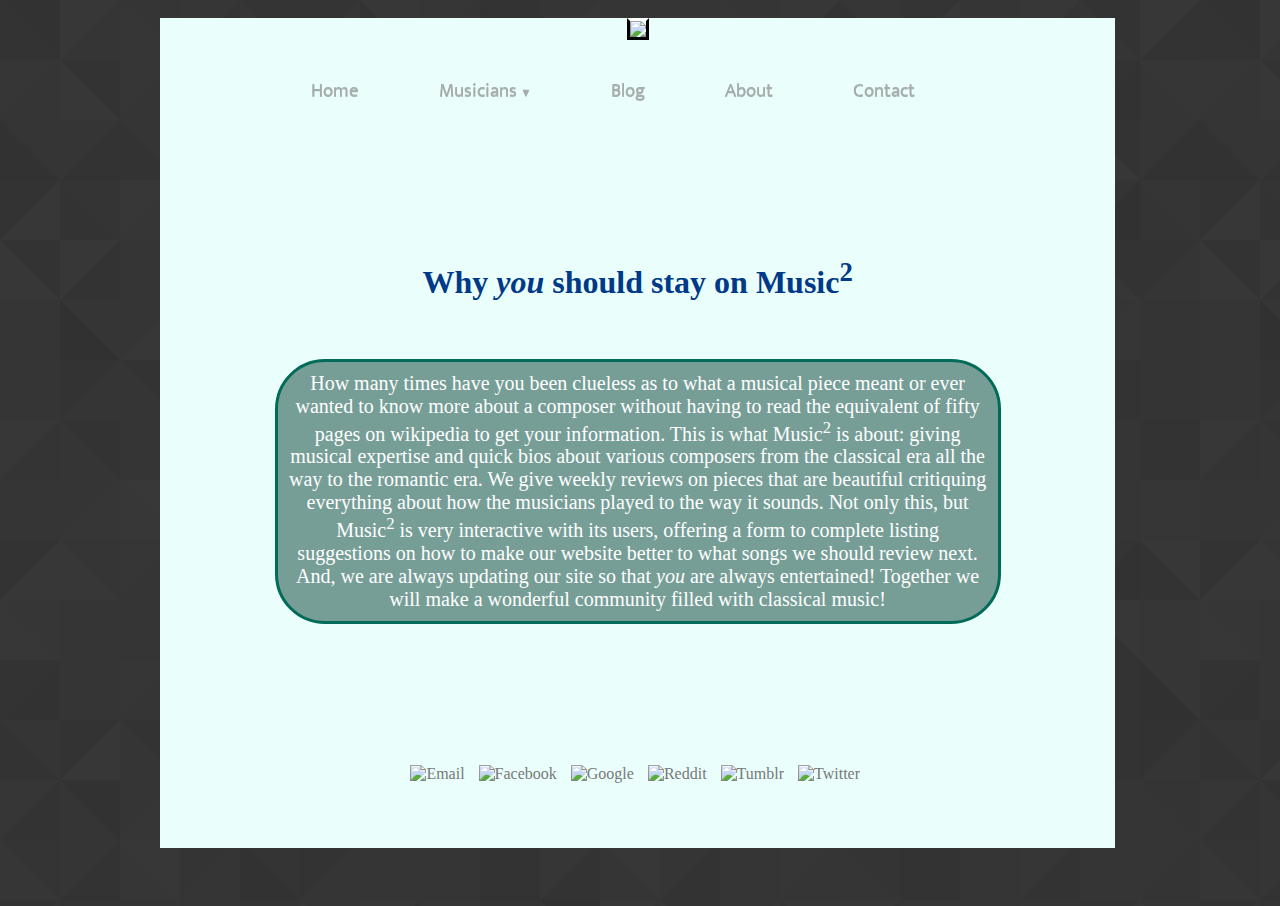
==== commit 46c342d1: "Homework" ====
--- a/about.html
+++ b/about.html
@@ -1,34 +1,35 @@
 <!DOCTYPE html>
 <html>
-<head>
-  <meta charset="utf-8">
-
-  <title>Music - About Page</title>
-  <link href="css-sheets/index.css" rel="stylesheet" type="text/css">
-  <link href="http://fonts.googleapis.com/css?family=Ek+Mukta" rel="stylesheet"
-  type="text/css">
-   <link href=
-  "http://coolchaser-static.coolchaser.com/images/themes/t/12315-i19.tinypic.com-71vonkj.gif"
-  rel="icon" sizes="16x16" type="image/gif">
-</head>
-
-<body>
-  <div class="wrapper">
-    <header>
-      <img id="hiw" src=
-      "http://cdn.designrshub.com/wp-content/uploads/2012/02/03_piano_logo.png"
-      width="150"><br>
-
-
-      <div class="menu-wrap">
-        <nav class="menu">
-          <ul class="clearfix">
-            <li>
-              <a href="index.html">Home</a>
-            </li>
-
-
-            <li>
+  <head>
+    <meta charset="utf-8">
+  
+    <title>Music - About Page</title>
+    <link href="css-sheets/index.css" rel="stylesheet" type="text/css">
+    <link href="http://fonts.googleapis.com/css?family=Ek+Mukta" rel="stylesheet"
+    type="text/css">
+    <link href=
+    "http://coolchaser-static.coolchaser.com/images/themes/t/12315-i19.tinypic.com-71vonkj.gif"
+    rel="icon" sizes="16x16" type="image/gif">
+    <script src="javascript/script.js"></script>
+  </head>
+  
+  <body>
+    <div class="wrapper">
+      <header>
+        <img id="hiw" src=
+        "http://cdn.designrshub.com/wp-content/uploads/2012/02/03_piano_logo.png"
+        width="150"><br>
+  
+  
+        <div class="menu-wrap">
+          <nav class="menu">
+            <ul class="clearfix">
+              <li>
+                <a href="index.html">Home</a>
+              </li>
+  
+  
+              <li>
                 <a href="musicians.html">Musicians <span class=
                 "arrow">&#9660;</span></a>
   
@@ -63,51 +64,62 @@
               <li>
                 <a href="contact.html">Contact</a>
               </li>
-          </ul>
-        </nav>
-      </div>
-    </header>
-
-
-    <section id="short">
-      <br>
-
-
-      <h1>Why <i>you</i> should stay on Music<sup>2</sup></h1>
-      <br>
-      <br>
-
-
-      <p>How many times have you been clueless as to what a musical piece meant or ever wanted to know more about a composer without having to read the equivalent of fifty pages on wikipedia to get your information. This is what Music<sup>2</sup> is about: giving musical expertise and quick bios about various composers from the classical era all the way to the romantic era. We give weekly reviews on pieces that are beautiful critiquing everything about how the musicians played to the way it sounds. Not only this, but Music<sup>2</sup> is very interactive with its users, offering a form to complete listing suggestions on how to make our website better to what songs we should review next. And, we are always updating our site so that <i>you</i> are always entertained! Together we will make a wonderful community filled with classical music!</p>
-      <br>
-      <br>
-
-
-      <footer>
-        <div class="share-buttons">
-          <!-- Email -->
-          <a href=""><img alt="Email" src=
-          "https://simplesharebuttons.com/images/somacro/email.png"></a> 
-          <!-- Facebook -->
-           <a href="http://www.facebook.com" target="_blank"><img alt=
-          "Facebook" src=
-          "https://simplesharebuttons.com/images/somacro/facebook.png"></a> 
-          <!-- Google+ -->
-           <a href="https://plus.google.com" target="_blank"><img alt="Google"
-          src="https://simplesharebuttons.com/images/somacro/google.png"></a> 
-          <!-- Reddit -->
-           <a href="http://reddit.com" target="_blank"><img alt="Reddit" src=
-          "https://simplesharebuttons.com/images/somacro/reddit.png"></a> 
-          <!-- Tumblr-->
-           <a href="http://www.tumblr.com" target="_blank"><img alt="Tumblr"
-          src="https://simplesharebuttons.com/images/somacro/tumblr.png"></a> 
-          <!-- Twitter -->
-           <a href="https://twitter.com" target="_blank"><img alt="Twitter"
-          src="https://simplesharebuttons.com/images/somacro/twitter.png"></a>
+            </ul>
+          </nav>
         </div>
+      </header>
+  
+  
+      <section id="short">
         <br>
-      </footer>
-    </section>
-  </div>
-</body>
+  
+  
+        <h1>Why <i>you</i> should stay on Music<sup>2</sup></h1>
+        <br>
+        <br>
+  
+  
+        <p>How many times have you been clueless as to what a musical piece meant
+        or ever wanted to know more about a composer without having to read the
+        equivalent of fifty pages on wikipedia to get your information. This is
+        what Music<sup>2</sup> is about: giving musical expertise and quick bios
+        about various composers from the classical era all the way to the
+        romantic era. We give weekly reviews on pieces that are beautiful
+        critiquing everything about how the musicians played to the way it
+        sounds. Not only this, but Music<sup>2</sup> is very interactive with its
+        users, offering a form to complete listing suggestions on how to make our
+        website better to what songs we should review next. And, we are always
+        updating our site so that <i>you</i> are always entertained! Together we
+        will make a wonderful community filled with classical music!</p>
+        <br>
+        <br>
+  
+  
+        <footer>
+          <div class="share-buttons">
+            <!-- Email -->
+            <a href=""><img alt="Email" src=
+            "https://simplesharebuttons.com/images/somacro/email.png"></a> 
+            <!-- Facebook -->
+             <a href="http://www.facebook.com" target="_blank"><img alt=
+            "Facebook" src=
+            "https://simplesharebuttons.com/images/somacro/facebook.png"></a> 
+            <!-- Google+ -->
+             <a href="https://plus.google.com" target="_blank"><img alt="Google"
+            src="https://simplesharebuttons.com/images/somacro/google.png"></a> 
+            <!-- Reddit -->
+             <a href="http://reddit.com" target="_blank"><img alt="Reddit" src=
+            "https://simplesharebuttons.com/images/somacro/reddit.png"></a> 
+            <!-- Tumblr-->
+             <a href="http://www.tumblr.com" target="_blank"><img alt="Tumblr"
+            src="https://simplesharebuttons.com/images/somacro/tumblr.png"></a> 
+            <!-- Twitter -->
+             <a href="https://twitter.com" target="_blank"><img alt="Twitter"
+            src="https://simplesharebuttons.com/images/somacro/twitter.png"></a>
+          </div>
+          <br>
+        </footer>
+      </section>
+    </div>
+  </body>
 </html>--- a/css-sheets/index.css
+++ b/css-sheets/index.css
@@ -37,8 +37,7 @@
 
 body {
   background:url(../images/footer_lodyas.png);
-  
-  background-repeat:repeat;
+  background-repeat:repeat
 }
 
 .Hello {
@@ -88,8 +87,8 @@
   float:left;
   background:#EAFFFB;
   width:955.2px;
-  height: 8230px;
-  margin-bottom:0px
+  height:8230px;
+  margin-bottom:0
 }
 
 .sidebar {
@@ -229,10 +228,7 @@
 .menu {
   width:80%;
   margin:0 auto
-  
-}
-
-
+}
 
 .menu li {
   margin:0;
@@ -261,7 +257,6 @@
   display:block;
   position:relative;
   font-size:19px
-  
 }
 
 .menu > ul > li > a {
@@ -319,16 +314,12 @@
   float:right
 }
 
-p,h1,h2,h3,i {
-  font-family:'Ek Mukta'
-}
-
-article, section > p {
+article,section > p {
   background-color:#769e97;
   border:3px #006b58 solid;
   width:700px;
   padding:10px;
-  margin:0 auto;
+  margin:0 auto
 }
 
 h3,h2 {
@@ -368,16 +359,13 @@
 }
 
 @media screen and (max-width: 780px) {
-  section, nav, footer, header{
-    width: 100%;
-    
-    
-  }
-}
-
+section,nav,footer,header {
+  width:100%
+}
+}
 
 nav a:hover {
-  cursor: url(images/http://images.clipartpanda.com/music-note-transparent-background-RTAR6agTL.png), auto;
+  cursor:url(images/http://images.clipartpanda.com/music-note-transparent-background-RTAR6agTL.png),auto
 }
 
 #e {
@@ -396,14 +384,14 @@
 section > p {
   font-size:20px;
   border-radius:50px;
-  text-align:center;
+  text-align:center
 }
 
 #j {
   float:left;
   background:#EAFFFB;
   width:955.2px;
-  height: 1370px;
+  height:1370px;
   margin-bottom:20px
 }
 
@@ -414,7 +402,6 @@
   height:480px;
   margin-bottom:20px
 }
-
 
 #blog-post {
   font-size:16px;
@@ -445,19 +432,16 @@
 }
 
 #im {
-  font-size:15px;
-}
-
-*{
-  text-align:center;
-}
+  font-size:15px
+}
+
 
 div > iframe {
   background-color:#769e97;
   border:3px #006b58 solid;
   padding:10px;
   margin:0 auto;
-  border-radius:50px;
+  border-radius:50px
 }
 
 #hel {
@@ -465,20 +449,26 @@
   color:#003988
 }
 
-#im{
+#im {
   line-height:20px;
-  font-size: 18px;
-}
-
-#a{
-  font-size:25px;
-}
-
-p{
-  clear:left;
-}
-
-h3 > span{
-  color: red;
-}
-
+  font-size:18px
+}
+
+#a {
+  font-size:25px
+}
+
+p {
+  clear:left
+
+}
+
+#je{
+  color:red;
+  width:70%;
+  margin: 0 auto;
+}
+
+*{
+  text-align: center;
+}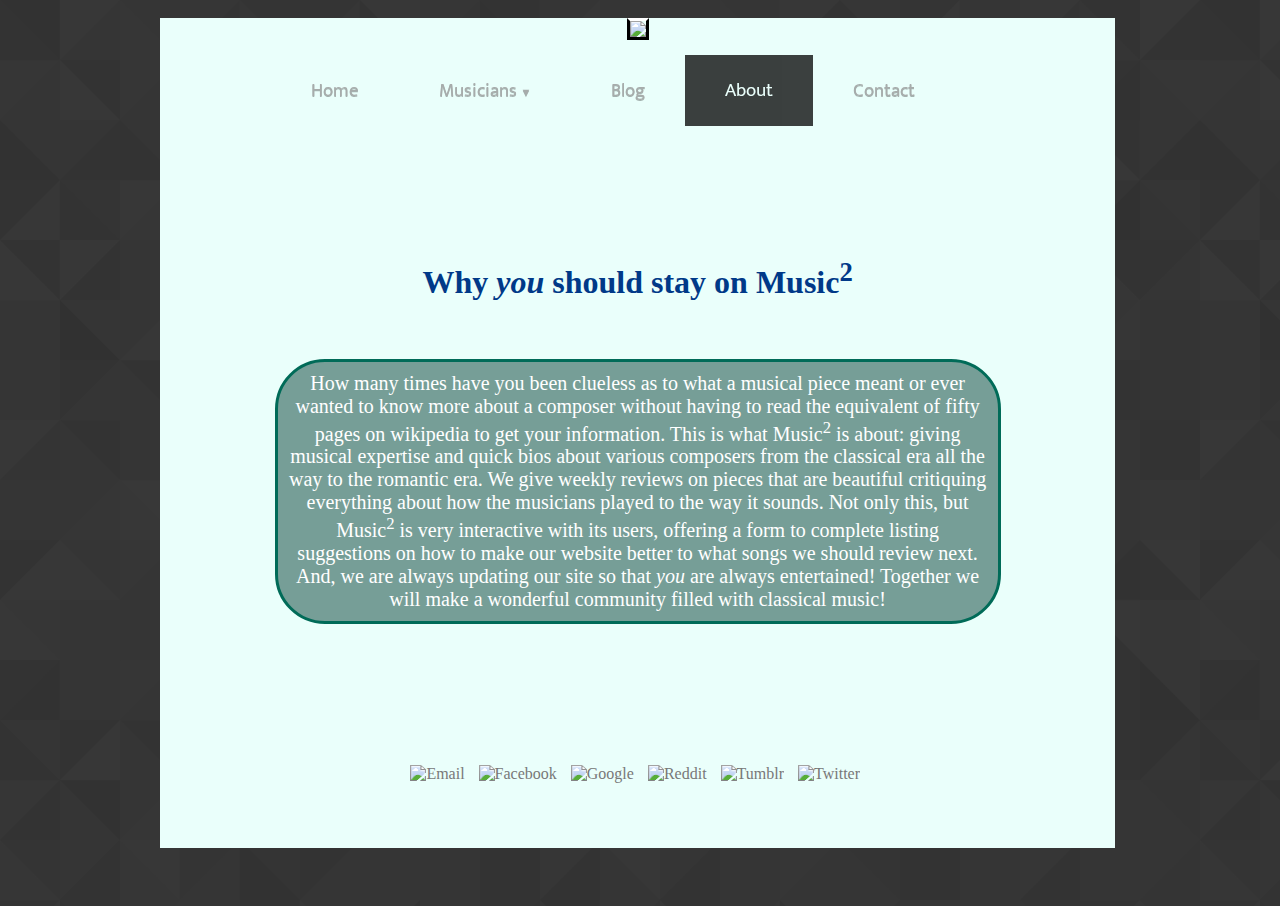
==== commit 25c118d3: "Almost Final" ====
--- a/about.html
+++ b/about.html
@@ -20,14 +20,12 @@
         "http://cdn.designrshub.com/wp-content/uploads/2012/02/03_piano_logo.png"
         width="150"><br>
   
-  
         <div class="menu-wrap">
           <nav class="menu">
             <ul class="clearfix">
               <li>
                 <a href="index.html">Home</a>
               </li>
-  
   
               <li>
                 <a href="musicians.html">Musicians <span class=
@@ -38,11 +36,9 @@
                     <a href="musicians.html#Baroque">Baroque</a>
                   </li>
   
-  
                   <li>
                     <a href="musicians.html#Classical">Classical</a>
                   </li>
-  
   
                   <li>
                     <a href="musicians.html#Romantic">Romantic</a>
@@ -50,16 +46,13 @@
                 </ul>
               </li>
   
-  
               <li>
                 <a href="blog.html">Blog</a>
               </li>
   
-  
-              <li>
+              <li class="current-item">
                 <a href="about.html">About</a>
               </li>
-  
   
               <li>
                 <a href="contact.html">Contact</a>
@@ -69,15 +62,11 @@
         </div>
       </header>
   
-  
       <section id="short">
         <br>
   
-  
-        <h1>Why <i>you</i> should stay on Music<sup>2</sup></h1>
+        <h1>Why <i>you</i> should stay on Music<sup>2</sup></h1><br>
         <br>
-        <br>
-  
   
         <p>How many times have you been clueless as to what a musical piece meant
         or ever wanted to know more about a composer without having to read the
@@ -90,10 +79,8 @@
         users, offering a form to complete listing suggestions on how to make our
         website better to what songs we should review next. And, we are always
         updating our site so that <i>you</i> are always entertained! Together we
-        will make a wonderful community filled with classical music!</p>
+        will make a wonderful community filled with classical music!</p><br>
         <br>
-        <br>
-  
   
         <footer>
           <div class="share-buttons">
@@ -116,8 +103,7 @@
             <!-- Twitter -->
              <a href="https://twitter.com" target="_blank"><img alt="Twitter"
             src="https://simplesharebuttons.com/images/somacro/twitter.png"></a>
-          </div>
-          <br>
+          </div><br>
         </footer>
       </section>
     </div>
--- a/css-sheets/index.css
+++ b/css-sheets/index.css
@@ -435,7 +435,6 @@
   font-size:15px
 }
 
-
 div > iframe {
   background-color:#769e97;
   border:3px #006b58 solid;
@@ -460,15 +459,18 @@
 
 p {
   clear:left
-
-}
-
-#je{
+}
+
+#je {
   color:red;
   width:70%;
-  margin: 0 auto;
-}
-
-*{
-  text-align: center;
+  margin:0 auto
+}
+
+* {
+  text-align:center
+}
+
+p {
+  text-align:left
 }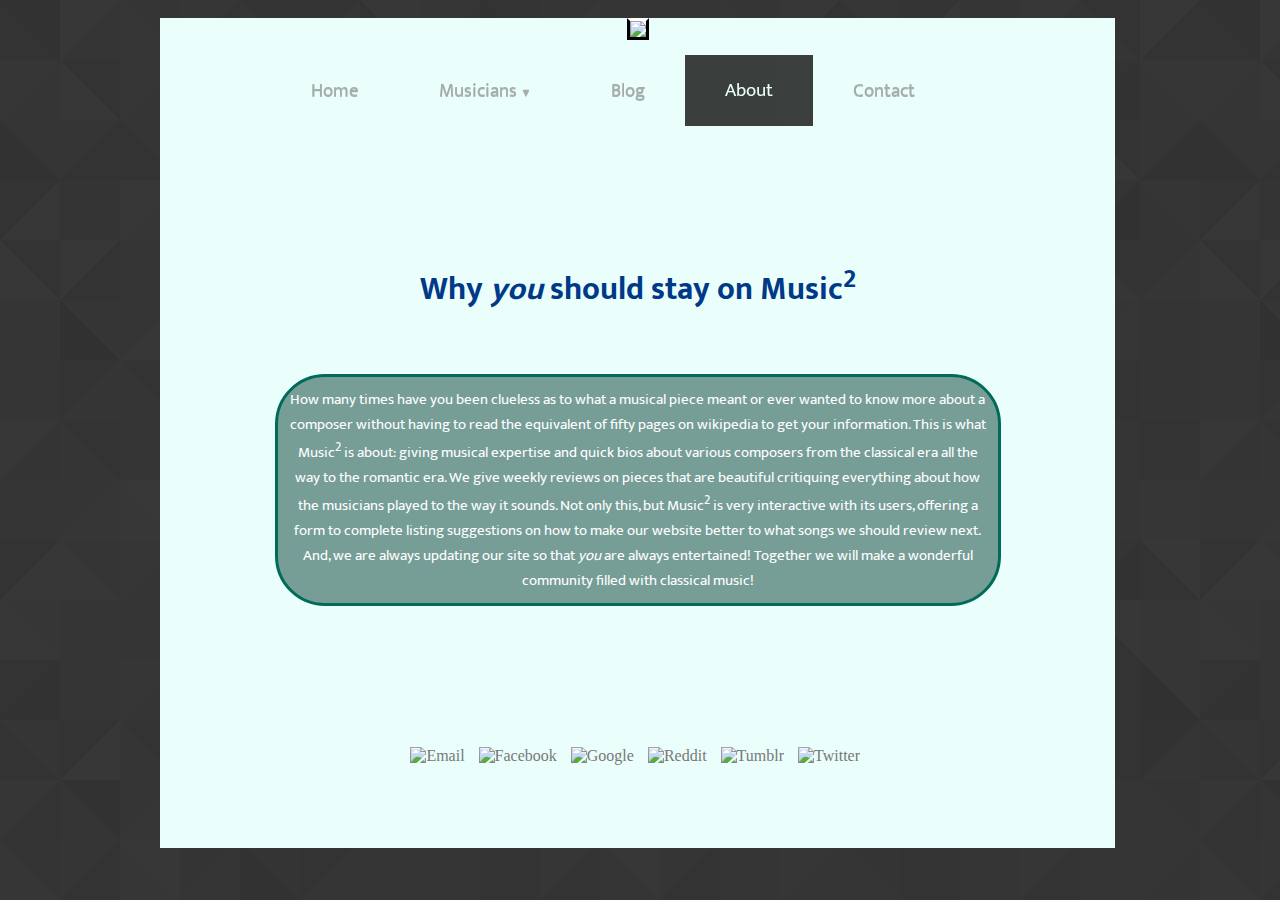
==== commit d82620a7: "Font Commit" ====
--- a/about.html
+++ b/about.html
@@ -68,7 +68,7 @@
         <h1>Why <i>you</i> should stay on Music<sup>2</sup></h1><br>
         <br>
   
-        <p>How many times have you been clueless as to what a musical piece meant
+        <p id="hu">How many times have you been clueless as to what a musical piece meant
         or ever wanted to know more about a composer without having to read the
         equivalent of fifty pages on wikipedia to get your information. This is
         what Music<sup>2</sup> is about: giving musical expertise and quick bios
--- a/css-sheets/index.css
+++ b/css-sheets/index.css
@@ -87,7 +87,7 @@
   float:left;
   background:#EAFFFB;
   width:955.2px;
-  height:8230px;
+  height: 9470px;
   margin-bottom:0
 }
 
@@ -382,7 +382,7 @@
 }
 
 section > p {
-  font-size:20px;
+  font-size:15px;
   border-radius:50px;
   text-align:center
 }
@@ -391,7 +391,7 @@
   float:left;
   background:#EAFFFB;
   width:955.2px;
-  height:1370px;
+  height:1420px;
   margin-bottom:20px
 }
 
@@ -423,7 +423,7 @@
   float:left;
   background:#EAFFFB;
   width:955.2px;
-  height:1080px;
+  height:1140px;
   margin-bottom:20px
 }
 
@@ -432,7 +432,7 @@
 }
 
 #im {
-  font-size:15px
+  font-size:18px
 }
 
 div > iframe {
@@ -458,7 +458,7 @@
 }
 
 p {
-  clear:left
+  clear:inherit;
 }
 
 #je {
@@ -473,4 +473,16 @@
 
 p {
   text-align:left
+}
+
+p,h1,h2,h3 {
+  font-family: 'Ek Mukta';
+}
+
+h2 {
+  font-weight:900;
+}
+
+#hu {
+  font-size:1;
 }